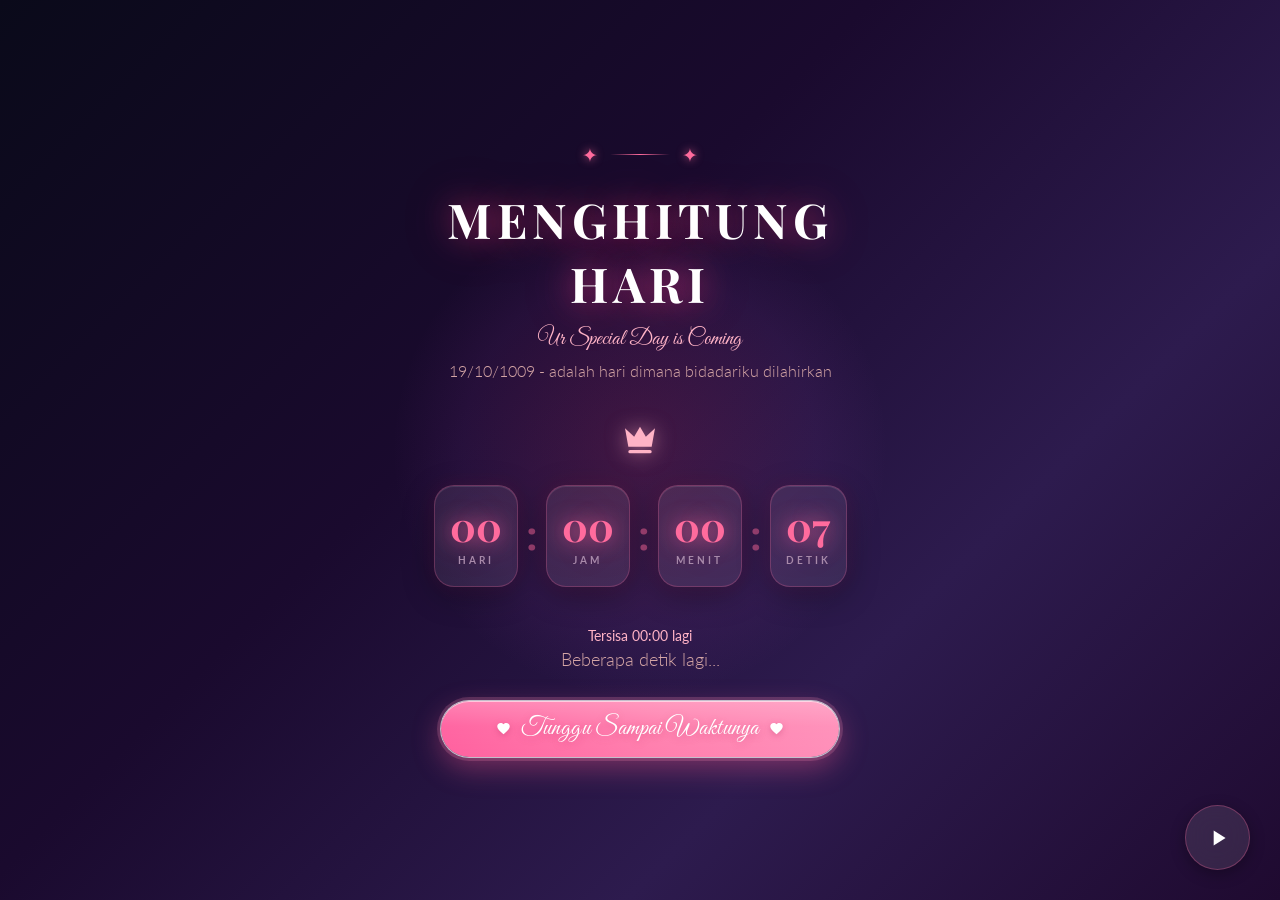
==== index.html @ 509615e2 "Initial commit: birthday surprise website" ====
<!DOCTYPE html>
<html lang="id">
<head>
    <meta charset="UTF-8">
    <meta name="viewport" content="width=device-width, initial-scale=1.0, viewport-fit=cover">
    <title>Untuk Kamu</title>
    <link href="https://fonts.googleapis.com/css2?family=Lato:wght@300;400;700&family=Great+Vibes&display=swap" rel="stylesheet">
    <link rel="stylesheet" href="assets/css/shell.css">
</head>
<body>
    <div class="shell-transition" id="shellTransition"></div>

    <iframe id="frame" src="page1.html" allowfullscreen allow="fullscreen" title="Birthday Surprise"></iframe>

    <div class="music-player" id="musicPlayer">
        <button class="play-btn" id="playBtn">
            <svg class="play-icon" viewBox="0 0 24 24" width="26" height="26" fill="white">
                <path d="M8 5v14l11-7z"/>
            </svg>
            <svg class="pause-icon" viewBox="0 0 24 24" width="26" height="26" fill="white" style="display:none">
                <path d="M6 19h4V5H6v14zm8-14v14h4V5h-4z"/>
            </svg>
        </button>
        <audio id="bgMusic" preload="auto" loop onerror="console.warn('[shell] audio load error')">
            <source src="assets/audio/sempurna-96kbps.mp3" type="audio/mpeg">
        </audio>
    </div>

    <script src="assets/js/shell.js"></script>
</body>
</html>
---- assets/css/shell.css ----
html, body {
    height: 100%;
    margin: 0;
    padding: 0;
    overflow: hidden;
    background: linear-gradient(135deg, #0a0a1a 0%, #1a0a2e 40%, #2d1b4e 70%, #1f0a30 100%);
    -webkit-tap-highlight-color: transparent;
}

#frame {
    position: fixed;
    inset: 0;
    width: 100%;
    height: 100%;
    border: 0;
    background: transparent;
}

.shell-transition {
    position: fixed;
    inset: 0;
    z-index: 9998;
    pointer-events: none;
    background: linear-gradient(135deg, #2d1b4e, #ff6b9d, #2d1b4e);
    opacity: 0;
    filter: blur(12px);
    transform: scale(1.5);
    transition: opacity 1.6s cubic-bezier(0.4, 0, 0.2, 1),
        filter 1.6s cubic-bezier(0.4, 0, 0.2, 1),
        transform 1.6s cubic-bezier(0.4, 0, 0.2, 1);
}

.shell-transition.active {
    opacity: 1;
}

.music-player {
    position: fixed;
    bottom: calc(30px + env(safe-area-inset-bottom, 0px));
    right: calc(30px + env(safe-area-inset-right, 0px));
    z-index: 9999;
    animation: none;
    transform: none;
}

.play-btn {
    width: 65px;
    height: 65px;
    border-radius: 50%;
    background: rgba(255, 255, 255, 0.1);
    backdrop-filter: blur(12px);
    -webkit-backdrop-filter: blur(12px);
    border: 1px solid rgba(255, 107, 157, 0.3);
    display: flex;
    justify-content: center;
    align-items: center;
    cursor: pointer;
    transition: all 0.3s ease;
    box-shadow: 0 4px 15px rgba(0, 0, 0, 0.3);
    touch-action: manipulation;
    -webkit-tap-highlight-color: transparent;
}

.play-btn:hover {
    background: rgba(255, 64, 129, 0.3);
    border-color: rgba(255, 64, 129, 0.6);
    box-shadow: 0 4px 25px rgba(255, 64, 129, 0.4);
    transform: scale(1.1);
}

.play-icon, .pause-icon {
    display: flex;
    align-items: center;
    justify-content: center;
}

/* =========================
   MOBILE
   ========================= */

@media (max-width: 768px) {
    .music-player {
        bottom: calc(16px + env(safe-area-inset-bottom, 0px));
        right: calc(16px + env(safe-area-inset-right, 0px));
    }

    .play-btn {
        width: 52px;
        height: 52px;
    }

    .play-btn svg {
        width: 22px;
        height: 22px;
    }
}

/* Landscape pendek: tombol jangan menutupi konten */
@media (max-height: 480px) and (orientation: landscape) {
    .music-player {
        bottom: calc(10px + env(safe-area-inset-bottom, 0px));
        right: calc(10px + env(safe-area-inset-right, 0px));
    }

    .play-btn {
        width: 44px;
        height: 44px;
    }

    .play-btn svg {
        width: 18px;
        height: 18px;
    }
}

@media (prefers-reduced-motion: reduce) {
    .play-btn {
        transition: none;
    }

    .shell-transition {
        transition: opacity 0.2s linear;
        filter: none;
        transform: none;
    }
}
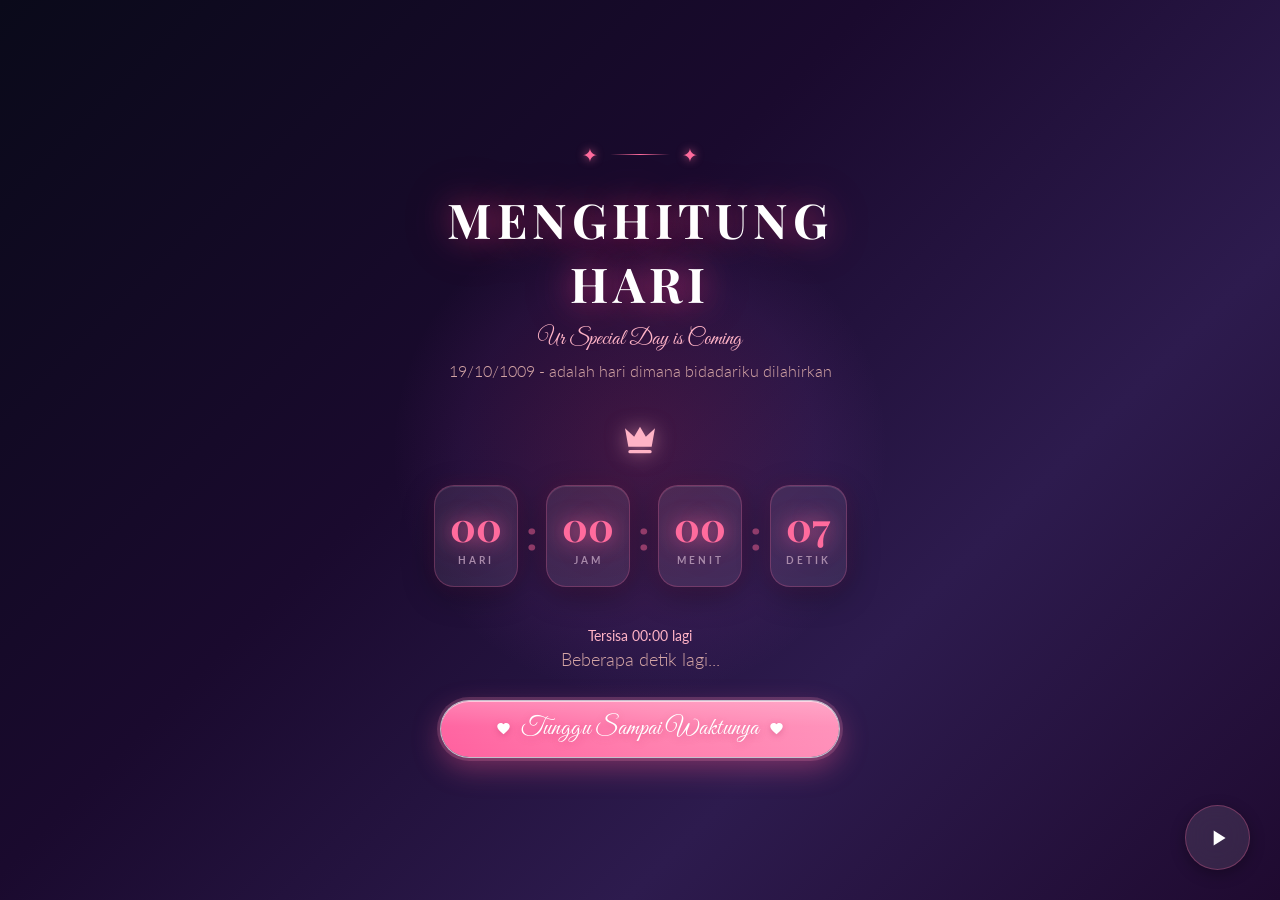
==== commit ec26f7d7: "Fix slow page transition and video lag: faster shell transition (600ms), video preload from index, c" ====
--- a/index.html
+++ b/index.html
@@ -4,6 +4,7 @@
     <meta charset="UTF-8">
     <meta name="viewport" content="width=device-width, initial-scale=1.0, viewport-fit=cover">
     <title>Untuk Kamu</title>
+    <link rel="preload" as="video" href="assets/video/ini.mp4" type="video/mp4">
     <link href="https://fonts.googleapis.com/css2?family=Lato:wght@300;400;700&family=Great+Vibes&display=swap" rel="stylesheet">
     <link rel="stylesheet" href="assets/css/shell.css">
 </head>
--- a/assets/css/shell.css
+++ b/assets/css/shell.css
@@ -25,9 +25,9 @@
     opacity: 0;
     filter: blur(12px);
     transform: scale(1.5);
-    transition: opacity 1.6s cubic-bezier(0.4, 0, 0.2, 1),
-        filter 1.6s cubic-bezier(0.4, 0, 0.2, 1),
-        transform 1.6s cubic-bezier(0.4, 0, 0.2, 1);
+    transition: opacity 0.7s cubic-bezier(0.4, 0, 0.2, 1),
+        filter 0.7s cubic-bezier(0.4, 0, 0.2, 1),
+        transform 0.7s cubic-bezier(0.4, 0, 0.2, 1);
 }
 
 .shell-transition.active {
